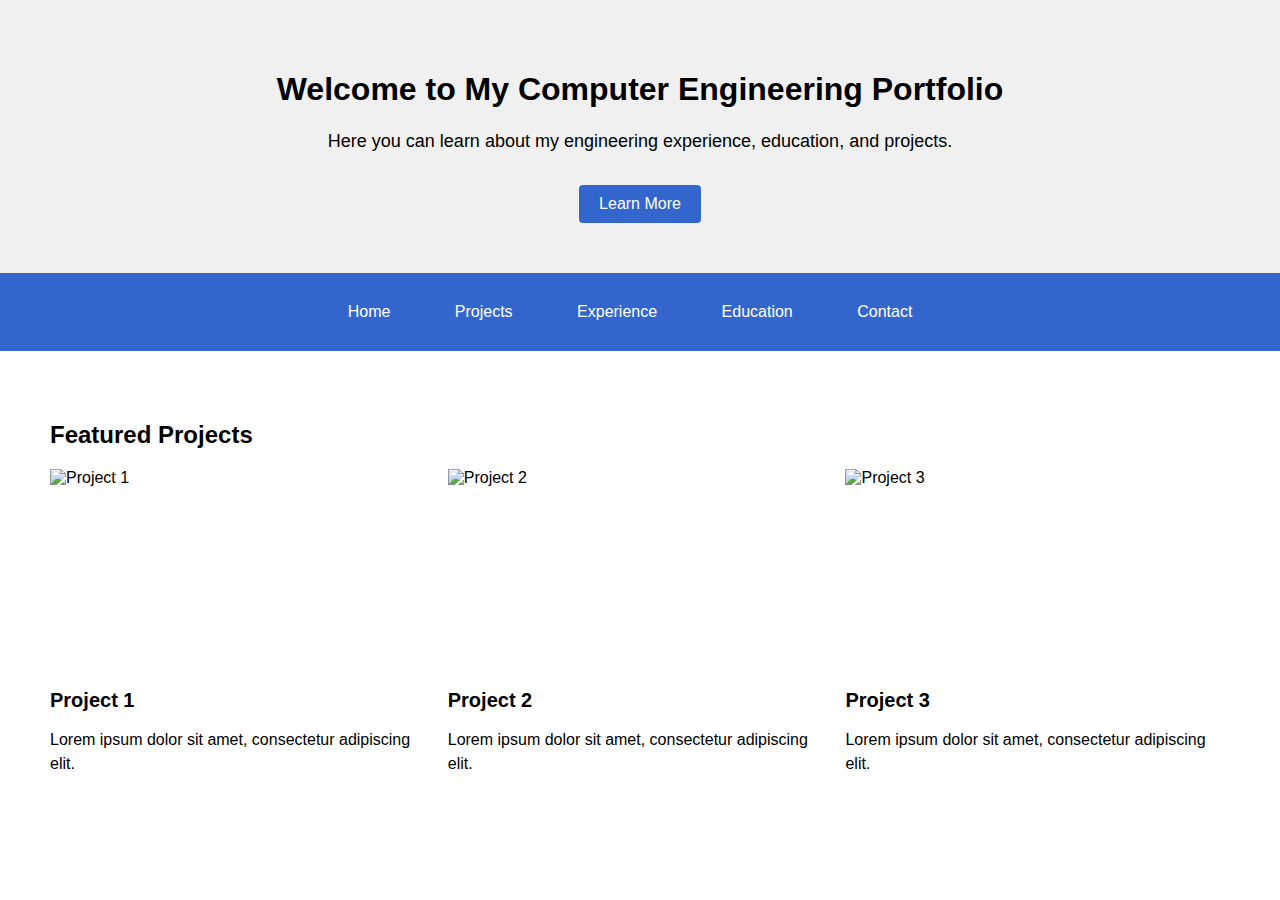
==== index.html @ 654efb22 "Add files via upload" ====
<!DOCTYPE html>
<html>
<head>
  <meta charset="UTF-8">
  <title>My Engineering Portfolio</title>
  <link rel="stylesheet" href="styles/index_style.css?v=6">
</head>
<body>
  <!-- Intro section -->
  <section class="intro">
    <h1>Welcome to My Computer Engineering Portfolio</h1>
    <p>Here you can learn about my engineering experience, education, and projects.</p>
    <a href="#" class="button">Learn More</a>
  </section>

<!-- Header with navigation menu -->
<header>
  <div class="nav-container">
    <nav>
      <ul>
        <li><a href="#">Home</a></li>
        <li class="dropdown">
          <a href="#">Projects</a>
          <ul>
            <li><a href="#">Project 1</a></li>
            <li><a href="#">Project 2</a></li>
            <li><a href="#">Project 3</a></li>
          </ul>
        </li>
        <li><a href="#">Experience</a></li>
        <li><a href="#">Education</a></li>
        <li><a href="#">Contact</a></li>
      </ul>
    </nav>
  </div>
</header>
  <!-- Featured projects section -->
  <section class="featured-projects">
    <h2>Featured Projects</h2>
    <ul>
      <li>
        <img src="project1.jpg" alt="Project 1">
        <h3>Project 1</h3>
        <p>Lorem ipsum dolor sit amet, consectetur adipiscing elit.</p>
      </li>
      <li>
        <img src="project2.jpg" alt="Project 2">
        <h3>Project 2</h3>
        <p>Lorem ipsum dolor sit amet, consectetur adipiscing elit.</p>
      </li>
      <li>
        <img src="project3.jpg" alt="Project 3">
        <h3>Project 3</h3>
        <p>Lorem ipsum dolor sit amet, consectetur adipiscing elit.</p>
      </li>
    </ul>
  </section>

</body>
</html>
---- styles/index_style.css ----
/* Global styles */
body {
  font-family: Arial, sans-serif;
  margin: 0;
  padding: 0;
}

/* Intro section styles */
.intro {
  background-color: #f0f0f0;
  padding: 50px;
  text-align: center;
}

.intro h1 {
  margin-bottom: 20px;
}

.intro p {
  font-size: 18px;
  line-height: 1.5;
  margin-bottom: 30px;
}

.button {
  background-color: #3366cc;
  border: none;
  border-radius: 4px;
  color: #fff;
  display: inline-block;
  font-size: 16px;
  padding: 10px 20px;
  text-align: center;
  text-decoration: none;
}

/* Header styles */
header {
  background-color: #3366cc;
  color: #fff;
  padding: 20px;
}

.nav-container {
  text-align: center;
}

nav ul {
  list-style: none;
  margin: 0;
  padding: 0;
}

nav li {
  display: inline-block;
  margin-right: 20px;
  position: relative;
}

nav a {
  color: #fff;
  display: block;
  padding: 10px 20px;
  text-decoration: none;
  transition: background-color 0.5s ease;
  border-radius: 4px;
}

nav a:hover {
  background-color: rgba(255, 255, 255, 0.2);
  transition: background-color 0.5s ease;
}

nav ul ul {
  display: none;
  position: absolute;
  top: 100%;
  left: 0;
  background-color: #fff;
  border: 1px solid #ccc;
  padding: 0;
}

nav ul ul li {
  display: block;
  width: 100%;
}

nav ul ul a {
  padding: 10px 20px;
  color: #333;
  display: block;
}

nav ul ul a:hover {
  background-color: #f0f0f0;
}

nav li:hover > ul {
  display: block;
}


/* Featured projects section styles */
.featured-projects {
  padding: 50px;
}

.featured-projects h2 {
  margin-bottom: 20px;
}

.featured-projects ul {
  list-style: none;
  margin: 0;
  padding: 0;
}

.featured-projects li {
  display: inline-block;
  margin-right: 20px;
  vertical-align: top;
  width: calc(33.33% - 20px);
}

.featured-projects li:last-child {
  margin-right: 0;
}

.featured-projects img {
  display: block;
  height: 200px;
  margin-bottom: 10px;
  width: 100%;
}

.featured-projects h3 {
  font-size: 20px;
  margin-bottom: 10px;
}

.featured-projects p {
  font-size: 16px;
  line-height: 1.5;
  margin-bottom: 20px;
}
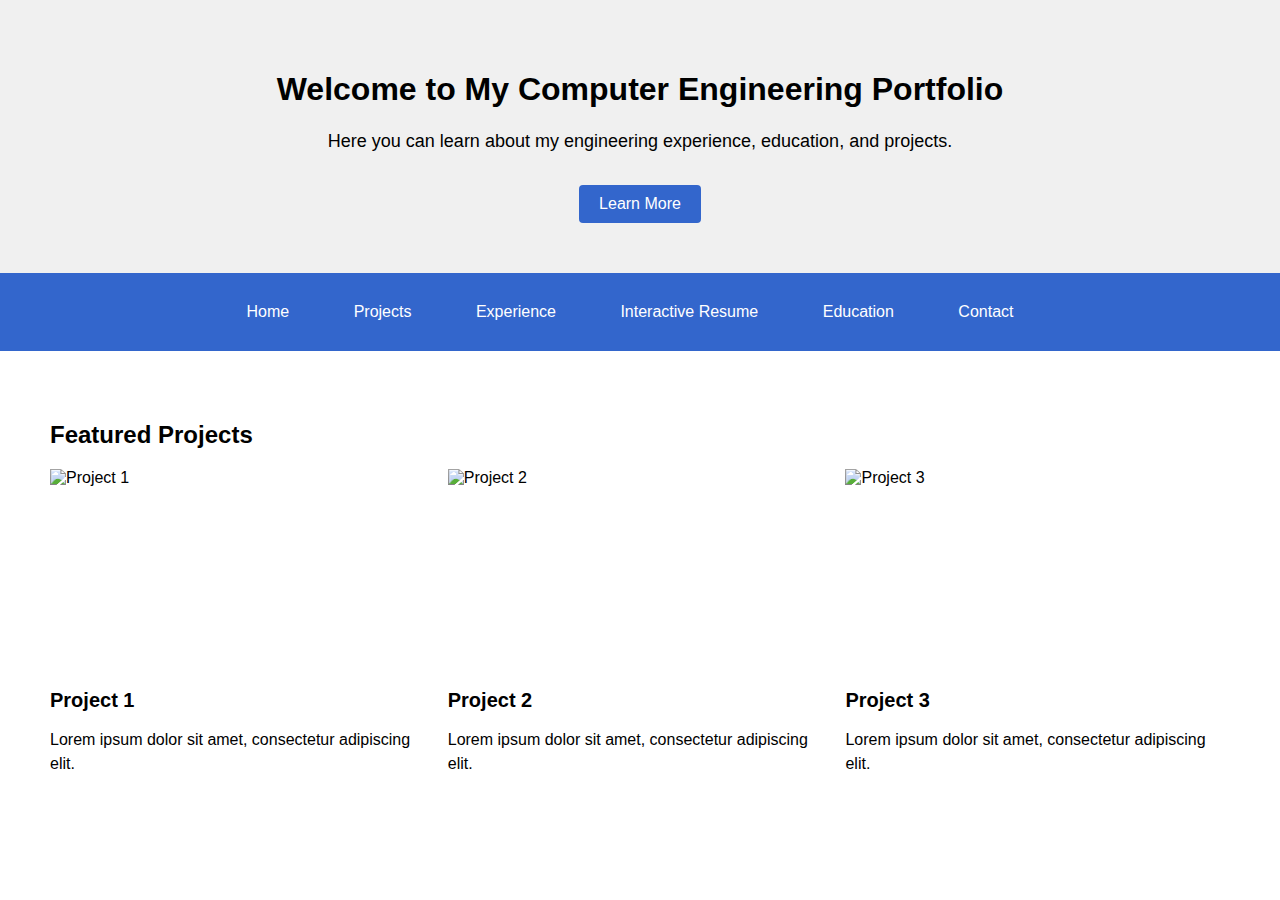
==== commit 737c8d50: "refactored" ====
--- a/index.html
+++ b/index.html
@@ -28,6 +28,7 @@
           </ul>
         </li>
         <li><a href="#">Experience</a></li>
+		<li><a href="iresume.html">Interactive Resume</a></li>
         <li><a href="#">Education</a></li>
         <li><a href="#">Contact</a></li>
       </ul>
